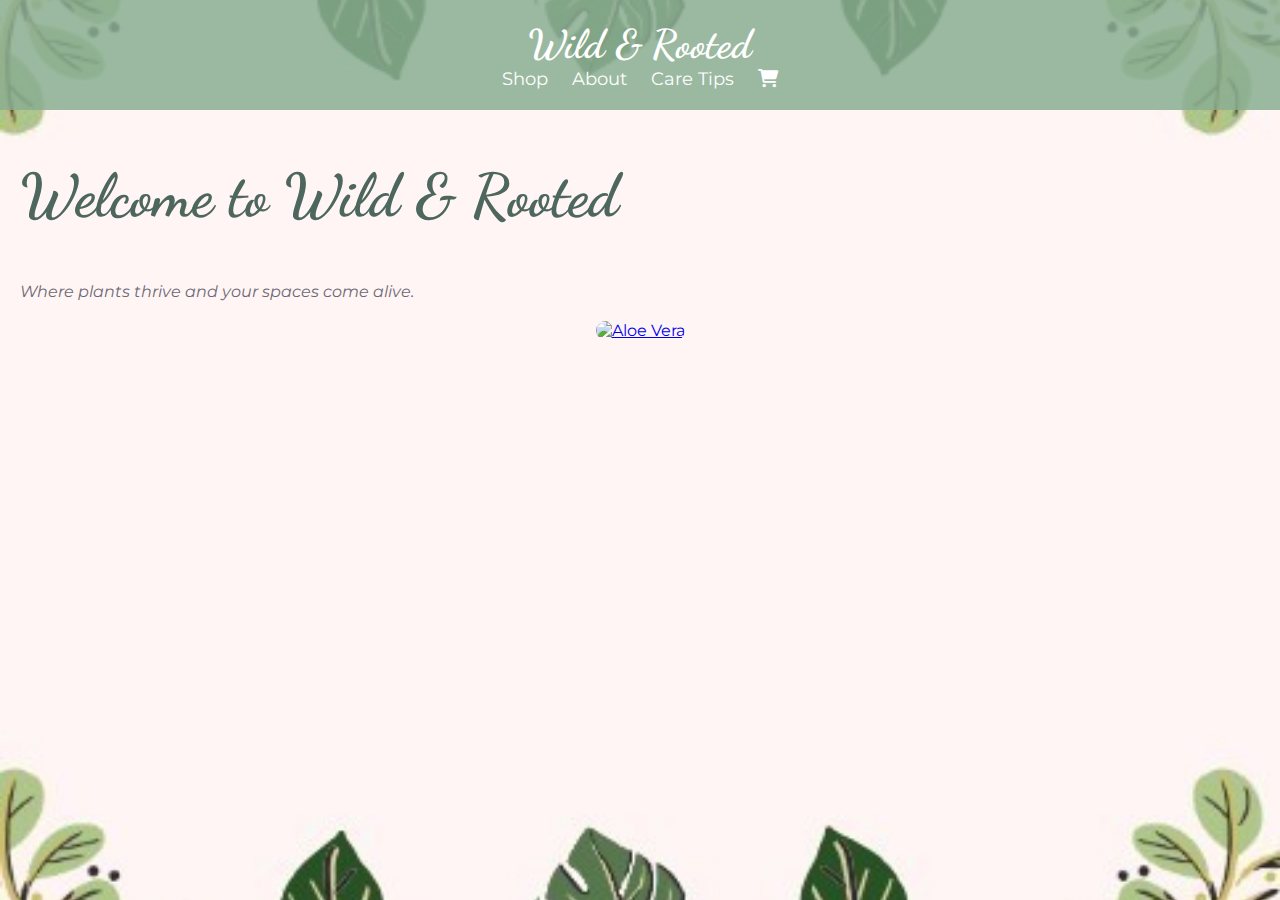
==== index.html @ 85ea8939 "Update index.html" ====
<!DOCTYPE html>
<html lang="en">
<head>
    <meta charset="UTF-8">
    <meta name="viewport" content="width=device-width, initial-scale=1.0">
    <title>Wild & Rooted</title>
    <link rel="stylesheet" href="styles.css">
    <link href="https://fonts.googleapis.com/css2?family=Dancing+Script:wght@400;700&family=Montserrat:wght@300;400&display=swap" rel="stylesheet">
    <link rel="stylesheet" href="https://cdnjs.cloudflare.com/ajax/libs/font-awesome/6.0.0-beta3/css/all.min.css">
</head>
<body>
    <header>
        <h1>Wild & Rooted</h1>
        <nav>
            <a href="shop.html">Shop</a>
            <a href="about.html">About</a>
            <a href="care.html">Care Tips</a>
            <a href="cart.html" class="cart-icon">
               <i class="fas fa-shopping-cart"></i> <!-- Cart Icon -->
            </a>
        </nav>
    </header>
    <main>
        <section class="intro">
            <h2>Welcome to Wild & Rooted</h2>
            <p>Where plants thrive and your spaces come alive.</p>
        </section>
        
        <!-- Slideshow for Plants -->
        <section class="slideshow-container">
            <a href="aloe.html"><img class="slide" src="images/aloe.jpg" alt="Aloe Vera"></a>
            <a href="snake.html"><img class="slide" src="https://via.placeholder.com/400x300" alt="Snake Plant"></a>
            <a href="spider.html"><img class="slide" src="https://via.placeholder.com/400x300" alt="Spider Plant"></a>
            <a href="peace.html"><img class="slide" src="https://via.placeholder.com/400x300" alt="Peace Lily"></a>
            <!-- Add more slides as needed -->
        </section>
    </main>

    <script>
        let slideIndex = 0;
        showSlides();

        function showSlides() {
            let slides = document.getElementsByClassName("slide");
            for (let i = 0; i < slides.length; i++) {
                slides[i].style.display = "none";
            }
            slideIndex++;
            if (slideIndex > slides.length) { slideIndex = 1 }
            slides[slideIndex - 1].style.display = "block";
            setTimeout(showSlides, 3000); // Change image every 3 seconds
        }
    </script>
</body>
</html>
---- styles.css ----
/* styles.css */

/* General Styles with Background Image */
body {
    font-family: 'Montserrat', sans-serif;
    background-image: url('images/background.jpg'); /* Path to background image */
    background-size: cover;
    background-position: center;
    background-attachment: fixed;
    color: #333;
    margin: 0;
    padding: 0;
}
header h1, h2, h3 {
    font-family: 'Dancing Script', cursive;
}

body {
    font-family: 'Montserrat', sans-serif;
}

header {
    background-color: #8aae92; /* Sage green */
    color: #fff;
    text-align: center;
    padding: 20px;
}

header h1 {
    font-family: 'Dancing Script', cursive;
    font-size: 40px;
    margin: 0;
}

nav a {
    color: #fff;
    text-decoration: none;
    margin: 0 15px;
    font-size: 18px;
}

main {
    padding: 20px;
}

h2, h3 {
    font-family: 'Dancing Script', cursive;
    color: #4d665e; /* Darker sage green */
}

.plant-info, .product-item {
    background: #ffffff;
    padding: 20px;
    margin: 20px auto;
    border-radius: 8px;
    border: 1px solid #8aae92;
    box-shadow: 0px 4px 6px rgba(0, 0, 0, 0.1);
    font-size: 16px;
}

button {
    background-color: #8aae92;
    color: white;
    padding: 10px 15px;
    border: none;
    border-radius: 5px;
    cursor: pointer;
}

button:hover {
    background-color: #6b8c78; /* Darker green */
}/* styles.css */

body {
    font-family: 'Montserrat', sans-serif;
    color: #333;
    background-color: #f0f5e9; /* Light greenish cream */
    margin: 0;
    padding: 0;
}

header {
    background-color: #8aae92; /* Sage green */
    color: #fff;
    text-align: center;
    padding: 20px;
}

header h1 {
    font-family: 'Dancing Script', cursive;
    font-size: 40px;
    margin: 0;
}

nav a {
    color: #fff;
    text-decoration: none;
    margin: 0 15px;
    font-size: 18px;
}

main {
    padding: 20px;
}

h2, h3 {
    font-family: 'Dancing Script', cursive;
    color: #4d665e; /* Darker sage green */
}

.plant-info, .product-item {
    background: #ffffff;
    padding: 20px;
    margin: 20px auto;
    border-radius: 8px;
    border: 1px solid #8aae92;
    box-shadow: 0px 4px 6px rgba(0, 0, 0, 0.1);
    font-size: 16px;
}

button {
    background-color: #8aae92;
    color: white;
    padding: 10px 15px;
    border: none;
    border-radius: 5px;
    cursor: pointer;
}

button:hover {
    background-color: #6b8c78; /* Darker green */
}
/* General Styles */
body {
    font-family: 'Montserrat', sans-serif;
    background-color: #f0f5e9; /* Light greenish cream */
    color: #333;
}

/* Header and Navigation */
header {
    background-color: #8aae92;
    color: #fff;
    text-align: center;
    padding: 20px;
}

header h1 {
    font-family: 'Dancing Script', cursive;
    font-size: 40px;
}

nav a {
    color: #fff;
    text-decoration: none;
    margin: 0 10px;
}

.cart-icon img {
    vertical-align: middle;
}

/* Plant Gallery */
.plant-gallery {
    display: flex;
    flex-wrap: wrap;
    gap: 20px;
    justify-content: center;
    padding: 20px;
}

.plant-item {
    position: relative;
    width: 400px;
    height: 300px;
}

.plant-item img {
    width: 100%;
    height: 100%;
    object-fit: cover;
    border-radius: 8px;
}

.overlay {
    position: absolute;
    bottom: 10px;
    left: 10px;
    background-color: rgba(0, 0, 0, 0.5);
    color: #fff;
    padding: 5px 10px;
    font-size: 20px;
    border-radius: 4px;
}
/* General Styles with Plant Background */
body {
    font-family: 'Montserrat', sans-serif;
    background-image: "../images\background.jpg"
    background-size: cover;
    background-attachment: fixed;
    color: #333;
    margin: 0;
    padding: 0;
}

/* Header and Navigation */
header {
    background-color: rgba(138, 174, 146, 0.85); /* Sage green with opacity */
    color: #fff;
    text-align: center;
    padding: 20px;
}

header h1 {
    font-family: 'Dancing Script', cursive;
    font-size: 40px;
    margin: 0;
}

nav a {
    color: #fff;
    text-decoration: none;
    margin: 0 10px;
}

/* Slideshow Styling */
.slideshow-container {
    display: flex;
    justify-content: center;
    position: relative;
    width: 80%;
    margin: 20px auto;
}

.slide {
    width: 100%;
    height: auto;
    border-radius: 10px;
}

/* Plant Product Section */
.product-item, .plant-info {
    background: rgba(255, 255, 255, 0.9); /* Semi-transparent white */
    padding: 20px;
    margin: 20px auto;
    border-radius: 8px;
    border: 1px solid #8aae92;
    box-shadow: 0px 4px 6px rgba(0, 0, 0, 0.1);
}

/* Cart Icon */
.cart-icon img {
    vertical-align: middle;
    width: 30px;
    height: 30px;
}
/* About Page Centering */
.about-container {
    max-width: 800px;
    margin: 0 auto;
    padding: 20px;
    background-color: rgba(255, 255, 255, 0.8); /* Light background with opacity */
    border-radius: 8px;
    text-align: center;
    box-shadow: 0px 4px 8px rgba(0, 0, 0, 0.2);
}

.about-container h2, .about-container h3 {
    color: #4d665e; /* Darker green for headings */
}
/* About Page Centering and Background Styling */
.about-container {
    max-width: 800px;
    margin: 0 auto;
    padding: 20px;
    background-color: rgba(255, 255, 255, 0.9);
    border-radius: 8px;
    text-align: center;
    box-shadow: 0px 4px 8px rgba(0, 0, 0, 0.2);
}

.about-container h2 {
    color: #4d665e;
}

/* Dedication Section Styling */
.dedication {
    font-family: 'Dancing Script', cursive;
    font-size: 20px;
    color: #6d6875; /* A soft, lighter color */
    font-style: italic;
    border-top: 1px solid #ddd;
    margin-top: 20px;
    padding-top: 20px;
}

.dedication p {
    margin-bottom: 10px;
    line-height: 1.6;
    color: #7a7a7a; /* Light gray to resemble a "review" feel */
}
/* Main Header Styling */
.intro h2 {
    font-size: 60px; /* Doubled size */
    margin-top: 30px; /* Adds space above to lower it */
    color: #4d665e;
    font-family: 'Dancing Script', cursive;
}

/* New Tagline Styling */
.intro p {
    font-size: 16px;
    color: #6d6875;
    margin-top: 10px;
    font-style: italic;
}
/* White Box Container for Home Page */
.content-box {
    max-width: 800px;
    margin: 0 auto;
    padding: 20px;
    background-color: rgba(255, 255, 255, 0.9);
    border-radius: 8px;
    text-align: center;
    box-shadow: 0px 4px 8px rgba(0, 0, 0, 0.2);
}

/* Centering Slideshow */
.slideshow-container {
    text-align: center;
}
/* Refined Dedication Section Styling */
.dedication {
    font-family: 'Dancing Script', cursive;
    font-size: 18px;
    color: #6d6875; /* Softer color */
    font-style: italic;
    border-top: 1px solid #ddd;
    margin-top: 15px;
    padding-top: 15px;
    max-width: 600px;
    margin-left: auto;
    margin-right: auto;
}

.dedication p {
    margin-bottom: 8px;
    line-height: 1.5;
    color: #7a7a7a;
}
/* Centering Text and Images in Plant Info Boxes */
.plant-info {
    display: flex;
    flex-direction: column;
    align-items: center;
    background: rgba(255, 255, 255, 0.9);
    padding: 20px;
    margin: 20px auto;
    border-radius: 8px;
    border: 1px solid #8aae92;
    box-shadow: 0px 4px 6px rgba(0, 0, 0, 0.1);
    max-width: 400px;
    text-align: center;
}
/* Centered Container for Shop Page */
.shop-container {
    display: flex;
    flex-wrap: wrap;
    justify-content: center;
    gap: 20px;
    padding: 20px;
}

/* Product Item Styling */
.product-item {
    background-color: rgba(255, 255, 255, 0.9);
    padding: 20px;
    width: 250px;
    border-radius: 8px;
    box-shadow: 0px 4px 6px rgba(0, 0, 0, 0.1);
    text-align: center;
}

.product-item h3 {
    color: #4d665e;
    font-size: 22px;
}

.product-item img {
    width: 100%;
    height: auto;
    border-radius: 4px;
    margin-top: 10px;
}

.product-item p {
    font-size: 14px;
    color: #6d6875;
    margin-top: 10px;
}
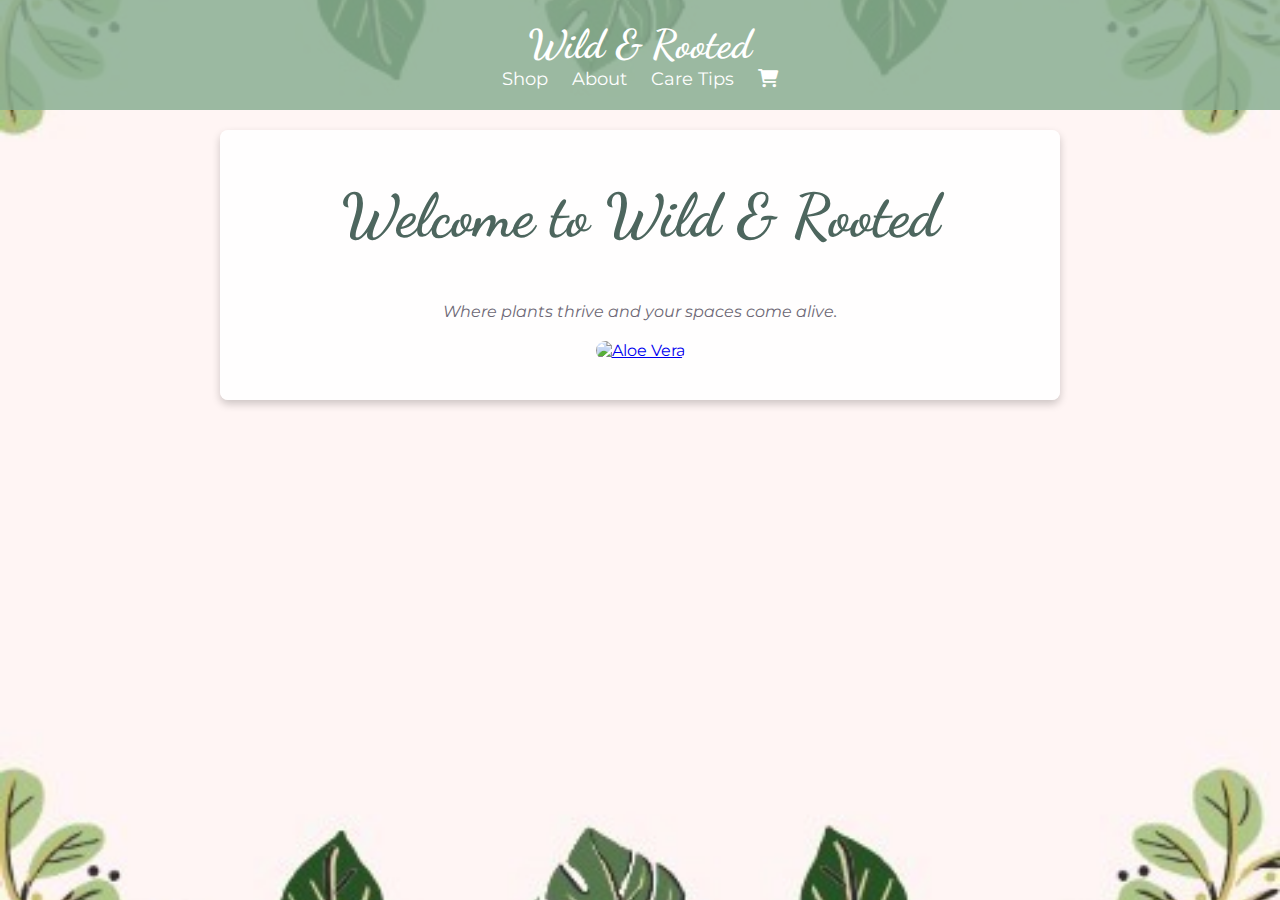
==== commit 42557ca0: "Update index.html" ====
--- a/index.html
+++ b/index.html
@@ -21,19 +21,21 @@
         </nav>
     </header>
     <main>
-        <section class="intro">
-            <h2>Welcome to Wild & Rooted</h2>
-            <p>Where plants thrive and your spaces come alive.</p>
-        </section>
+        <div class="content-box">
+            <section class="intro">
+                <h2>Welcome to Wild & Rooted</h2>
+                <p>Where plants thrive and your spaces come alive.</p>
+            </section>
         
-        <!-- Slideshow for Plants -->
-        <section class="slideshow-container">
-            <a href="aloe.html"><img class="slide" src="images/aloe.jpg" alt="Aloe Vera"></a>
-            <a href="snake.html"><img class="slide" src="https://via.placeholder.com/400x300" alt="Snake Plant"></a>
-            <a href="spider.html"><img class="slide" src="https://via.placeholder.com/400x300" alt="Spider Plant"></a>
-            <a href="peace.html"><img class="slide" src="https://via.placeholder.com/400x300" alt="Peace Lily"></a>
-            <!-- Add more slides as needed -->
-        </section>
+            <!-- Slideshow for Plants -->
+            <section class="slideshow-container">
+                <a href="aloe.html"><img class="slide" src="images/aloe.jpg" alt="Aloe Vera"></a>
+                <a href="snake.html"><img class="slide" src="images/snake.jpg" alt="Snake Plant"></a>
+                <a href="spider.html"><img class="slide" src="images/spider.jpg" alt="Spider Plant"></a>
+                <a href="pothos.html"><img class="slide" src="images/pothos.jpg" alt="Pothos Plant"></a>
+                <!-- Add more slides as needed -->
+            </section>
+        </div>   
     </main>
 
     <script>
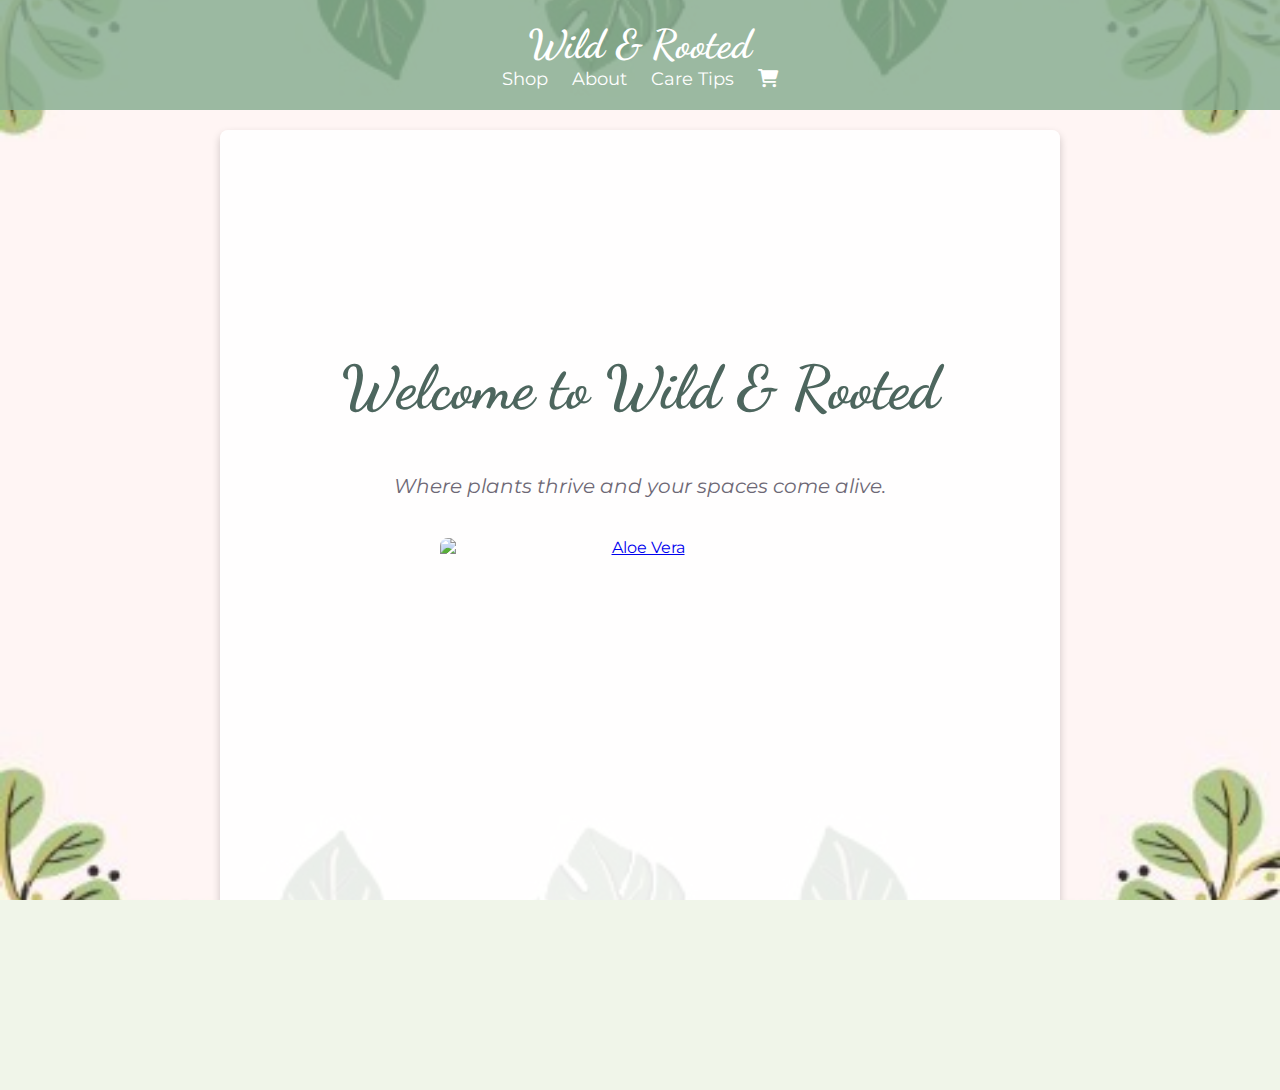
==== commit 6b6e6d75: "Update index.html" ====
--- a/index.html
+++ b/index.html
@@ -26,8 +26,7 @@
                 <h2>Welcome to Wild & Rooted</h2>
                 <p>Where plants thrive and your spaces come alive.</p>
             </section>
-        
-            <!-- Slideshow for Plants -->
+                    <!-- Slideshow for Plants -->
             <section class="slideshow-container">
                 <a href="aloe.html"><img class="slide" src="images/aloe.jpg" alt="Aloe Vera"></a>
                 <a href="snake.html"><img class="slide" src="images/snake.jpg" alt="Snake Plant"></a>
--- a/styles.css
+++ b/styles.css
@@ -348,7 +348,7 @@
     line-height: 1.5;
     color: #7a7a7a;
 }
-/* Centering Text and Images in Plant Info Boxes */
+/* Centered Content for Plant Information Boxes */
 .plant-info {
     display: flex;
     flex-direction: column;
@@ -362,6 +362,16 @@
     max-width: 400px;
     text-align: center;
 }
+
+/* Fixed Image Size for Care Tips Page */
+.plant-info img {
+    width: 200px; /* Set fixed width */
+    height: 150px; /* Set fixed height */
+    object-fit: cover;
+    border-radius: 4px;
+    margin-bottom: 10px;
+}
+}
 /* Centered Container for Shop Page */
 .shop-container {
     display: flex;
@@ -372,7 +382,7 @@
 }
 
 /* Product Item Styling */
-.product-item {
+product-item {
     background-color: rgba(255, 255, 255, 0.9);
     padding: 20px;
     width: 250px;
@@ -387,8 +397,9 @@
 }
 
 .product-item img {
-    width: 100%;
-    height: auto;
+  width: 200px; /* Set fixed width */
+    height: 150px; /* Set fixed height */
+    object-fit: cover;
     border-radius: 4px;
     margin-top: 10px;
 }
@@ -398,4 +409,56 @@
     color: #6d6875;
     margin-top: 10px;
 }
-
+/* General Fullscreen Layout for Home Page */
+body, html {
+    height: 100%;
+    margin: 0;
+    overflow: auto;
+}
+
+.content-box {
+    display: flex;
+    flex-direction: column;
+    align-items: center;
+    justify-content: center;
+    height: 100vh; /* Fullscreen height */
+    max-width: 800px;
+    margin: 0 auto;
+    background-color: rgba(255, 255, 255, 0.9);
+    padding: 20px;
+    border-radius: 8px;
+    text-align: center;
+    box-shadow: 0px 4px 8px rgba(0, 0, 0, 0.2);
+}
+
+/* Slideshow Image Styling */
+.slideshow-container {
+    width: 100%;
+    max-width: 600px;
+    display: flex;
+    justify-content: center;
+    align-items: center;
+}
+
+.slide {
+    width: 400px; /* Fixed width */
+    height: 300px; /* Fixed height */
+    object-fit: cover;
+    border-radius: 8px;
+}
+
+/* Centered Text Styling */
+.intro h2 {
+    font-size: 60px;
+    margin-top: 10px;
+    font-family: 'Dancing Script', cursive;
+    color: #4d665e;
+}
+
+.intro p {
+    font-size: 20px;
+    color: #6d6875;
+    margin-top: 5px;
+    font-style: italic;
+}
+
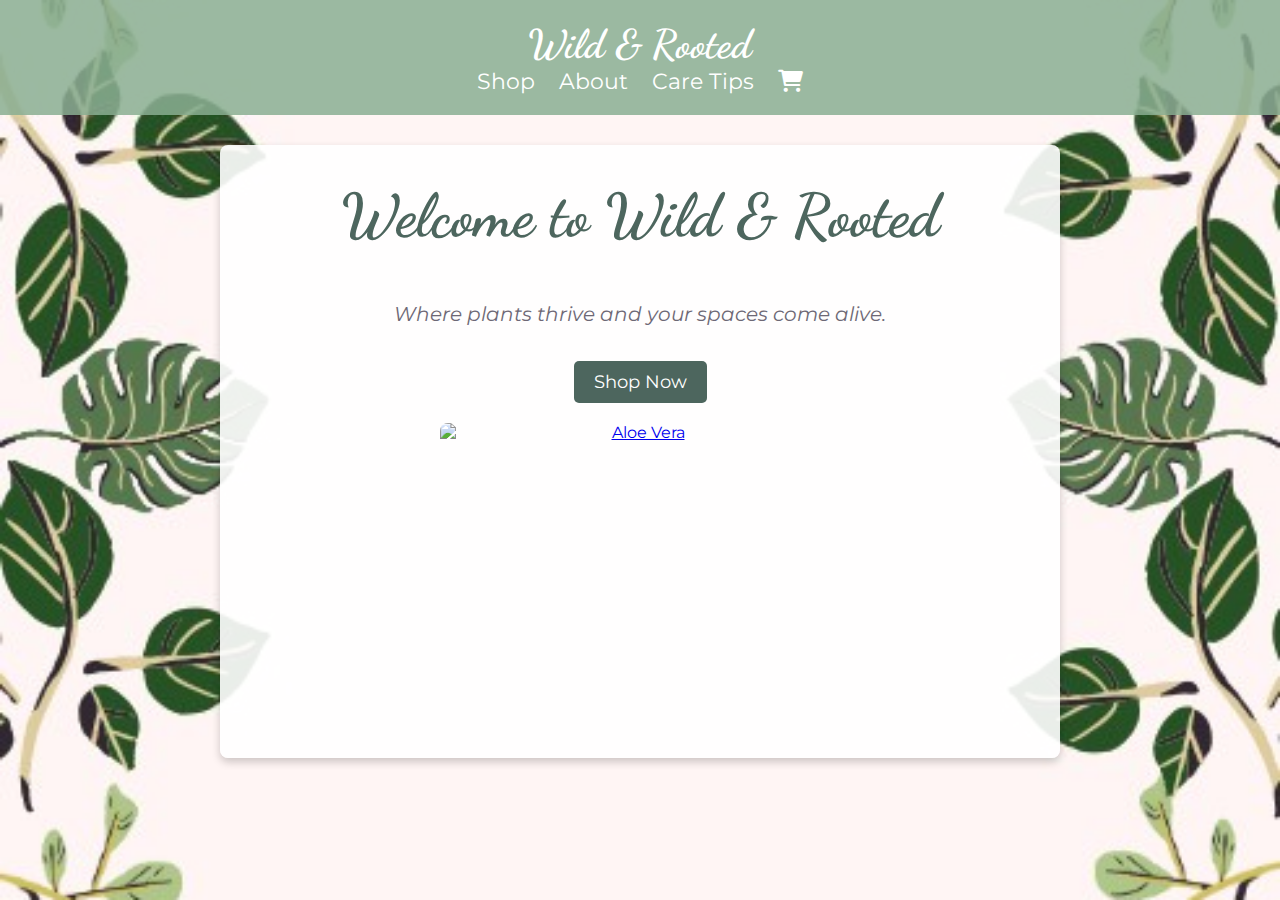
==== commit 52963019: "Update index.html" ====
--- a/index.html
+++ b/index.html
@@ -25,6 +25,7 @@
             <section class="intro">
                 <h2>Welcome to Wild & Rooted</h2>
                 <p>Where plants thrive and your spaces come alive.</p>
+                <a href="shop.html" class="cta-button">Shop Now</a>
             </section>
                     <!-- Slideshow for Plants -->
             <section class="slideshow-container">
--- a/styles.css
+++ b/styles.css
@@ -36,11 +36,11 @@
     color: #fff;
     text-decoration: none;
     margin: 0 15px;
-    font-size: 18px;
+    font-size: 22px;
 }
 
 main {
-    padding: 20px;
+    padding: 10px;
 }
 
 h2, h3 {
@@ -96,7 +96,7 @@
     color: #fff;
     text-decoration: none;
     margin: 0 15px;
-    font-size: 18px;
+    font-size: 22px;
 }
 
 main {
@@ -195,7 +195,7 @@
 /* General Styles with Plant Background */
 body {
     font-family: 'Montserrat', sans-serif;
-    background-image: "../images\background.jpg"
+    background-image: "images\background.jpg"
     background-size: cover;
     background-attachment: fixed;
     color: #333;
@@ -409,26 +409,22 @@
     color: #6d6875;
     margin-top: 10px;
 }
-/* General Fullscreen Layout for Home Page */
-body, html {
-    height: 100%;
-    margin: 0;
-    overflow: auto;
-}
-
+/* Content Box for Home Page */
 .content-box {
-    display: flex;
-    flex-direction: column;
-    align-items: center;
-    justify-content: center;
-    height: 100vh; /* Fullscreen height */
     max-width: 800px;
-    margin: 0 auto;
+    margin: 10px auto; /* Reduce margin to bring it higher */
+    padding: 15px 20px; /* Adjust padding for a more compact layout */
     background-color: rgba(255, 255, 255, 0.9);
-    padding: 20px;
     border-radius: 8px;
     text-align: center;
     box-shadow: 0px 4px 8px rgba(0, 0, 0, 0.2);
+}
+
+/* Intro Section Styling */
+.intro h2 {
+    font-size: 60px; /* Keep header size as desired */
+    margin-top: 5px; /* Reduce top margin to bring it up */
+    font-family
 }
 
 /* Slideshow Image Styling */
@@ -450,7 +446,7 @@
 /* Centered Text Styling */
 .intro h2 {
     font-size: 60px;
-    margin-top: 10px;
+    margin-top: 20px;
     font-family: 'Dancing Script', cursive;
     color: #4d665e;
 }
@@ -458,7 +454,176 @@
 .intro p {
     font-size: 20px;
     color: #6d6875;
-    margin-top: 5px;
+    margin-top: 10px;
     font-style: italic;
 }
-
+/* Image Styling for Scaling without Cropping */
+.plant-info img, .product-item img {
+    width: 100%;           /* Set to 100% width to fit within container */
+    height: auto;           /* Automatically scale height to keep aspect ratio */
+    max-width: 200px;       /* Set max width to control size */
+    border-radius: 4px;     /* Add rounding for consistent style */
+    margin-bottom: 10px;
+    object-fit: contain;    /* Prevents cropping */
+}
+
+/* Centered Container for Shop Page */
+.shop-container {
+    display: flex;
+    flex-wrap: wrap;
+    justify-content: center;
+    gap: 20px;
+    padding: 20px;
+}
+
+/* Centered Product Box Styling */
+.product-item {
+    background-color: rgba(255, 255, 255, 0.9);
+    padding: 20px;
+    width: 250px;
+    border-radius: 8px;
+    box-shadow: 0px 4px 6px rgba(0, 0, 0, 0.1);
+    text-align: center;
+    display: flex;
+    flex-direction: column;
+    align-items: center;
+}
+
+.product-item h3 {
+    color: #4d665e;
+    font-size: 22px;
+}
+
+.product-item img {
+    width: 100%;
+    height: auto;
+    max-width: 200px;
+    border-radius: 4px;
+    margin-top: 10px;
+}
+
+.product-item p {
+    font-size: 14px;
+    color: #6d6875;
+    margin-top: 10px;
+}
+
+/* Center and Style Form Elements */
+.product-item form {
+    display: flex;
+    flex-direction: column;
+    align-items: center;
+    margin-top: 10px;
+}
+
+.product-item label, .product-item select, .product-item input, .product-item button {
+    margin: 5px 0;
+    font-size: 14px;
+}
+
+button {
+    background-color: #8aae92;
+    color: white;
+    padding: 8px 15px;
+    border: none;
+    border-radius: 5px;
+    cursor: pointer;
+}
+
+button:hover {
+    background-color: #6b8c78; /* Slightly darker green on hover */
+}
+/* Boxed Section Headers with Dark Green Background */
+.section-header {
+    background-color: #4d665e; /* Darker green */
+    color: #fff;
+    padding: 15px 20px;
+    border-radius: 8px;
+    text-align: center;
+    margin: 20px auto;
+    max-width: 800px;
+    box-shadow: 0px 4px 8px rgba(0, 0, 0, 0.2);
+}
+
+.section-header h2 {
+    margin: 0;
+    font-size: 28px;
+}
+/* Larger Dancing Script Font for Plant Names */
+.product-item h3, .plant-info h3 {
+    font-family: 'Dancing Script', cursive;
+    font-size: 26px; /* Adjust as needed */
+    color: #4d665e;
+    margin: 10px 0;
+}
+/* Centered Content for Product and Plant Information Boxes */
+.product-item, .plant-info {
+    display: flex;
+    flex-direction: column;
+    align-items: center;
+    background: rgba(255, 255, 255, 0.9);
+    padding: 20px;
+    margin: 20px auto;
+    border-radius: 8px;
+    border: 1px solid #8aae92;
+    box-shadow: 0px 4px 6px rgba(0, 0, 0, 0.1);
+    max-width: 400px;
+    text-align: center;
+}
+
+/* Responsive Image Styling */
+.product-item img, .plant-info img {
+    width: 100%;           /* Makes image responsive */
+    max-width: 200px;      /* Limits maximum width */
+    height: auto;          /* Maintains aspect ratio */
+    border-radius: 4px;
+    margin-bottom: 10px;
+}
+/* Larger Dancing Script Font for Plant Names */
+.product-item h3, .plant-info h3 {
+    font-family: 'Dancing Script', cursive;
+    font-size: 26px; /* Adjust as needed */
+    color: #4d665e;
+    margin: 10px 0;
+}
+/* Stock Status Banner Styling */
+.stock-status {
+    position: absolute;
+    top: 10px;
+    left: 10px;
+    background-color: #d9534f; /* Red for Low Stock */
+    color: #fff;
+    padding: 5px 10px;
+    border-radius: 4px;
+    font-size: 12px;
+    font-weight: bold;
+}
+
+.low-stock {
+    background-color: #d9534f; /* Red for Low Stock */
+}
+
+.new {
+    background-color: #5cb85c; /* Green for New Items */
+}
+
+.product-item {
+    position: relative; /* Needed for absolute positioning of stock-status */
+}
+/* Call-to-Action Button Styling */
+.cta-button {
+    display: inline-block;
+    margin-top: 15px;
+    padding: 10px 20px;
+    font-size: 18px;
+    color: #fff;
+    background-color: #4d665e; /* Matches header box color */
+    border-radius: 5px;
+    text-decoration: none;
+    transition: background-color 0.3s;
+}
+
+.cta-button:hover {
+    background-color: #6b8c78; /* Slightly lighter green on hover */
+}
+
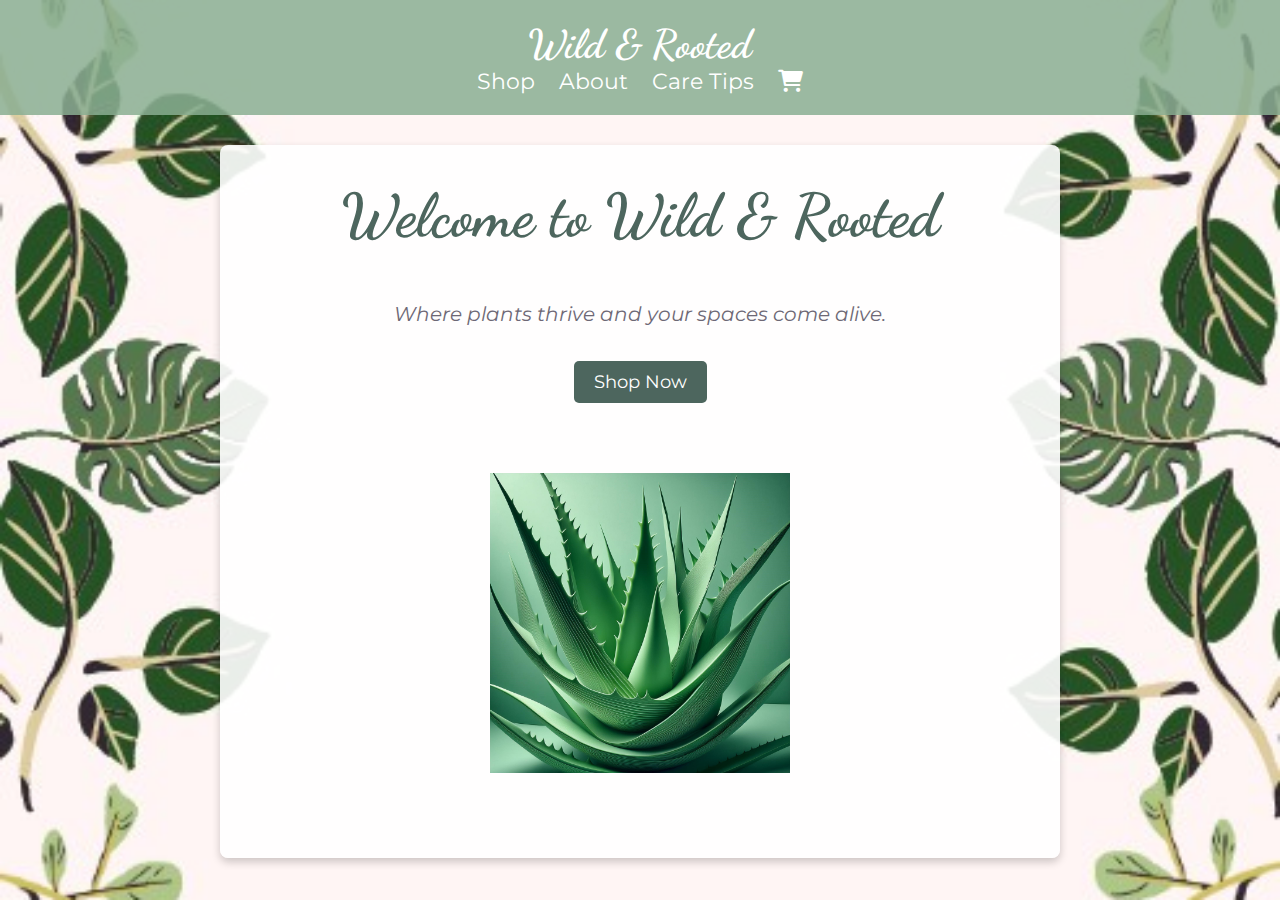
==== commit 9794c76d: "Update index.html" ====
--- a/index.html
+++ b/index.html
@@ -29,7 +29,7 @@
             </section>
                     <!-- Slideshow for Plants -->
             <section class="slideshow-container">
-                <a href="aloe.html"><img class="slide" src="images/aloe.jpg" alt="Aloe Vera"></a>
+                <a href="aloe.html"><img class="slide" src="images/aloe1.jpg" alt="Aloe Vera"></a>
                 <a href="snake.html"><img class="slide" src="images/snake.jpg" alt="Snake Plant"></a>
                 <a href="spider.html"><img class="slide" src="images/spider.jpg" alt="Spider Plant"></a>
                 <a href="pothos.html"><img class="slide" src="images/pothos.jpg" alt="Pothos Plant"></a>
--- a/styles.css
+++ b/styles.css
@@ -439,7 +439,7 @@
 .slide {
     width: 400px; /* Fixed width */
     height: 300px; /* Fixed height */
-    object-fit: cover;
+    object-fit: contain;
     border-radius: 8px;
 }
 
@@ -533,17 +533,6 @@
 button:hover {
     background-color: #6b8c78; /* Slightly darker green on hover */
 }
-/* Boxed Section Headers with Dark Green Background */
-.section-header {
-    background-color: #4d665e; /* Darker green */
-    color: #fff;
-    padding: 15px 20px;
-    border-radius: 8px;
-    text-align: center;
-    margin: 20px auto;
-    max-width: 800px;
-    box-shadow: 0px 4px 8px rgba(0, 0, 0, 0.2);
-}
 
 .section-header h2 {
     margin: 0;
@@ -626,4 +615,10 @@
 .cta-button:hover {
     background-color: #6b8c78; /* Slightly lighter green on hover */
 }
-
+.slideshow-container {
+    width: 100%; /* or a specific pixel value */
+    height: 400px; /* adjust to the desired height */
+    overflow: hidden; /* Hides any part of the image that exceeds the container */
+    position: relative;
+}
+
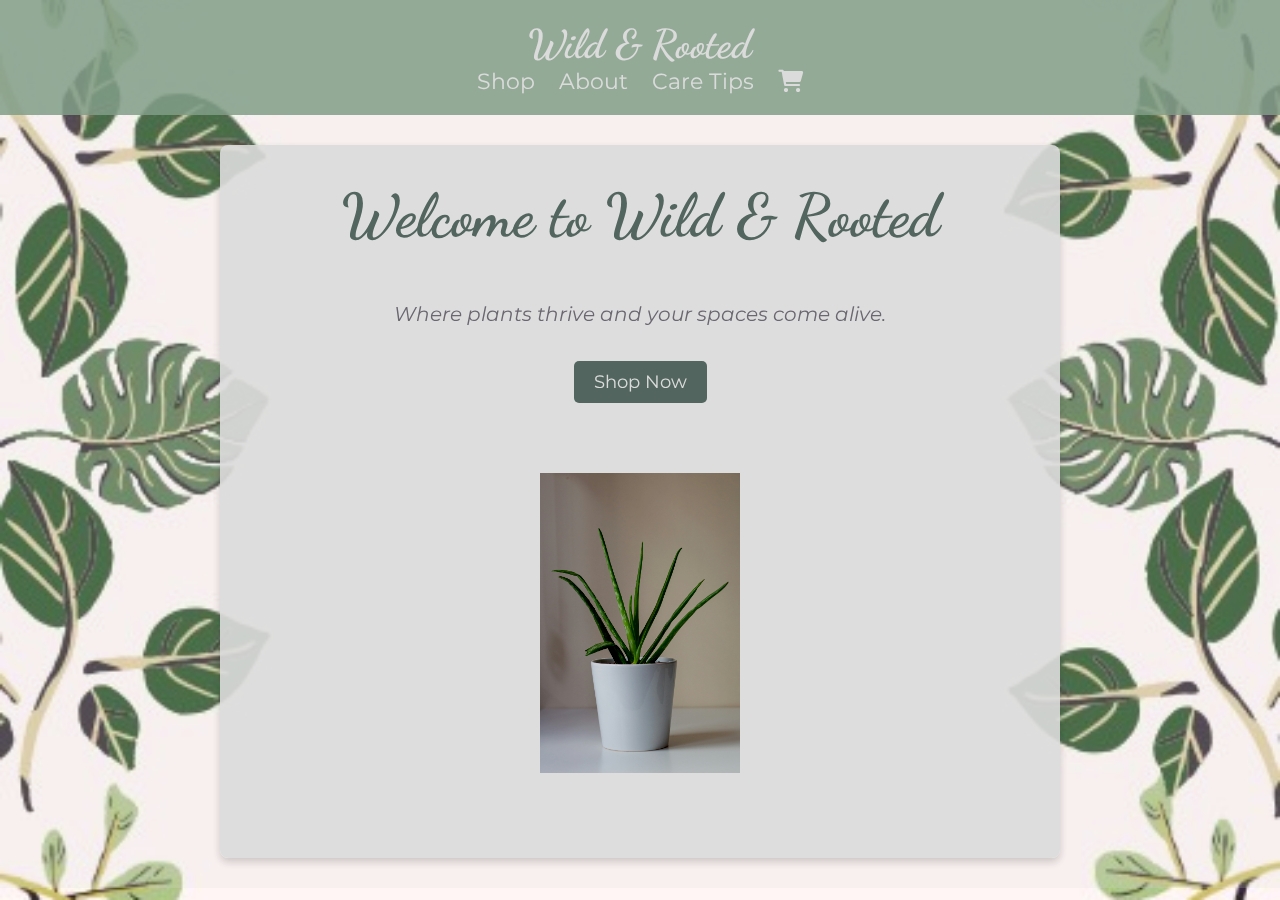
==== commit cddda5cb: "Update index.html" ====
--- a/index.html
+++ b/index.html
@@ -29,7 +29,7 @@
             </section>
                     <!-- Slideshow for Plants -->
             <section class="slideshow-container">
-                <a href="aloe.html"><img class="slide" src="images/aloe1.jpg" alt="Aloe Vera"></a>
+                <a href="aloe.html"><img class="slide" src="images/aloe.jpg" alt="Aloe Vera"></a>
                 <a href="snake.html"><img class="slide" src="images/snake.jpg" alt="Snake Plant"></a>
                 <a href="spider.html"><img class="slide" src="images/spider.jpg" alt="Spider Plant"></a>
                 <a href="pothos.html"><img class="slide" src="images/pothos.jpg" alt="Pothos Plant"></a>
--- a/styles.css
+++ b/styles.css
@@ -7,9 +7,21 @@
     background-size: cover;
     background-position: center;
     background-attachment: fixed;
+    filter: brightness(0.8) contrast(1.2); /* Reduces brightness and boosts contrast for sharpness */
     color: #333;
     margin: 0;
     padding: 0;
+}
+/* Optional Overlay to Soften Image */
+body::before {
+    content: '';
+    position: fixed;
+    top: 0;
+    left: 0;
+    width: 100%;
+    height: 100%;
+    background-color: rgba(255, 255, 255, 0.2); /* Adjust transparency */
+    pointer-events: none; /* Allows interaction with the content */
 }
 header h1, h2, h3 {
     font-family: 'Dancing Script', cursive;
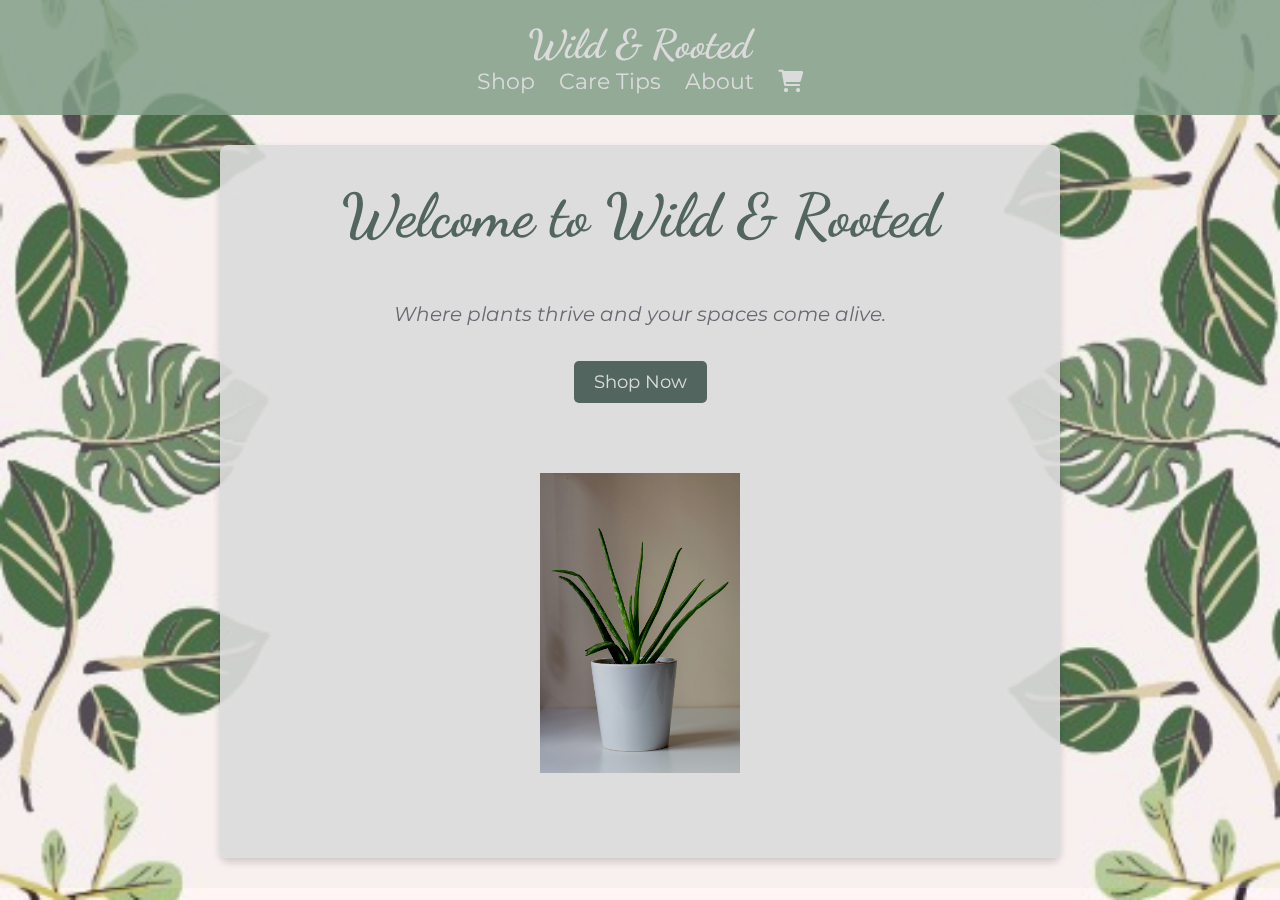
==== commit dfffb2cf: "Update index.html" ====
--- a/index.html
+++ b/index.html
@@ -13,10 +13,10 @@
         <h1>Wild & Rooted</h1>
         <nav>
             <a href="shop.html">Shop</a>
+            <a href="care.html">Care Tips</a>
             <a href="about.html">About</a>
-            <a href="care.html">Care Tips</a>
             <a href="cart.html" class="cart-icon">
-               <i class="fas fa-shopping-cart"></i> <!-- Cart Icon -->
+                <i class="fas fa-shopping-cart"></i> <!-- Cart Icon -->
             </a>
         </nav>
     </header>
